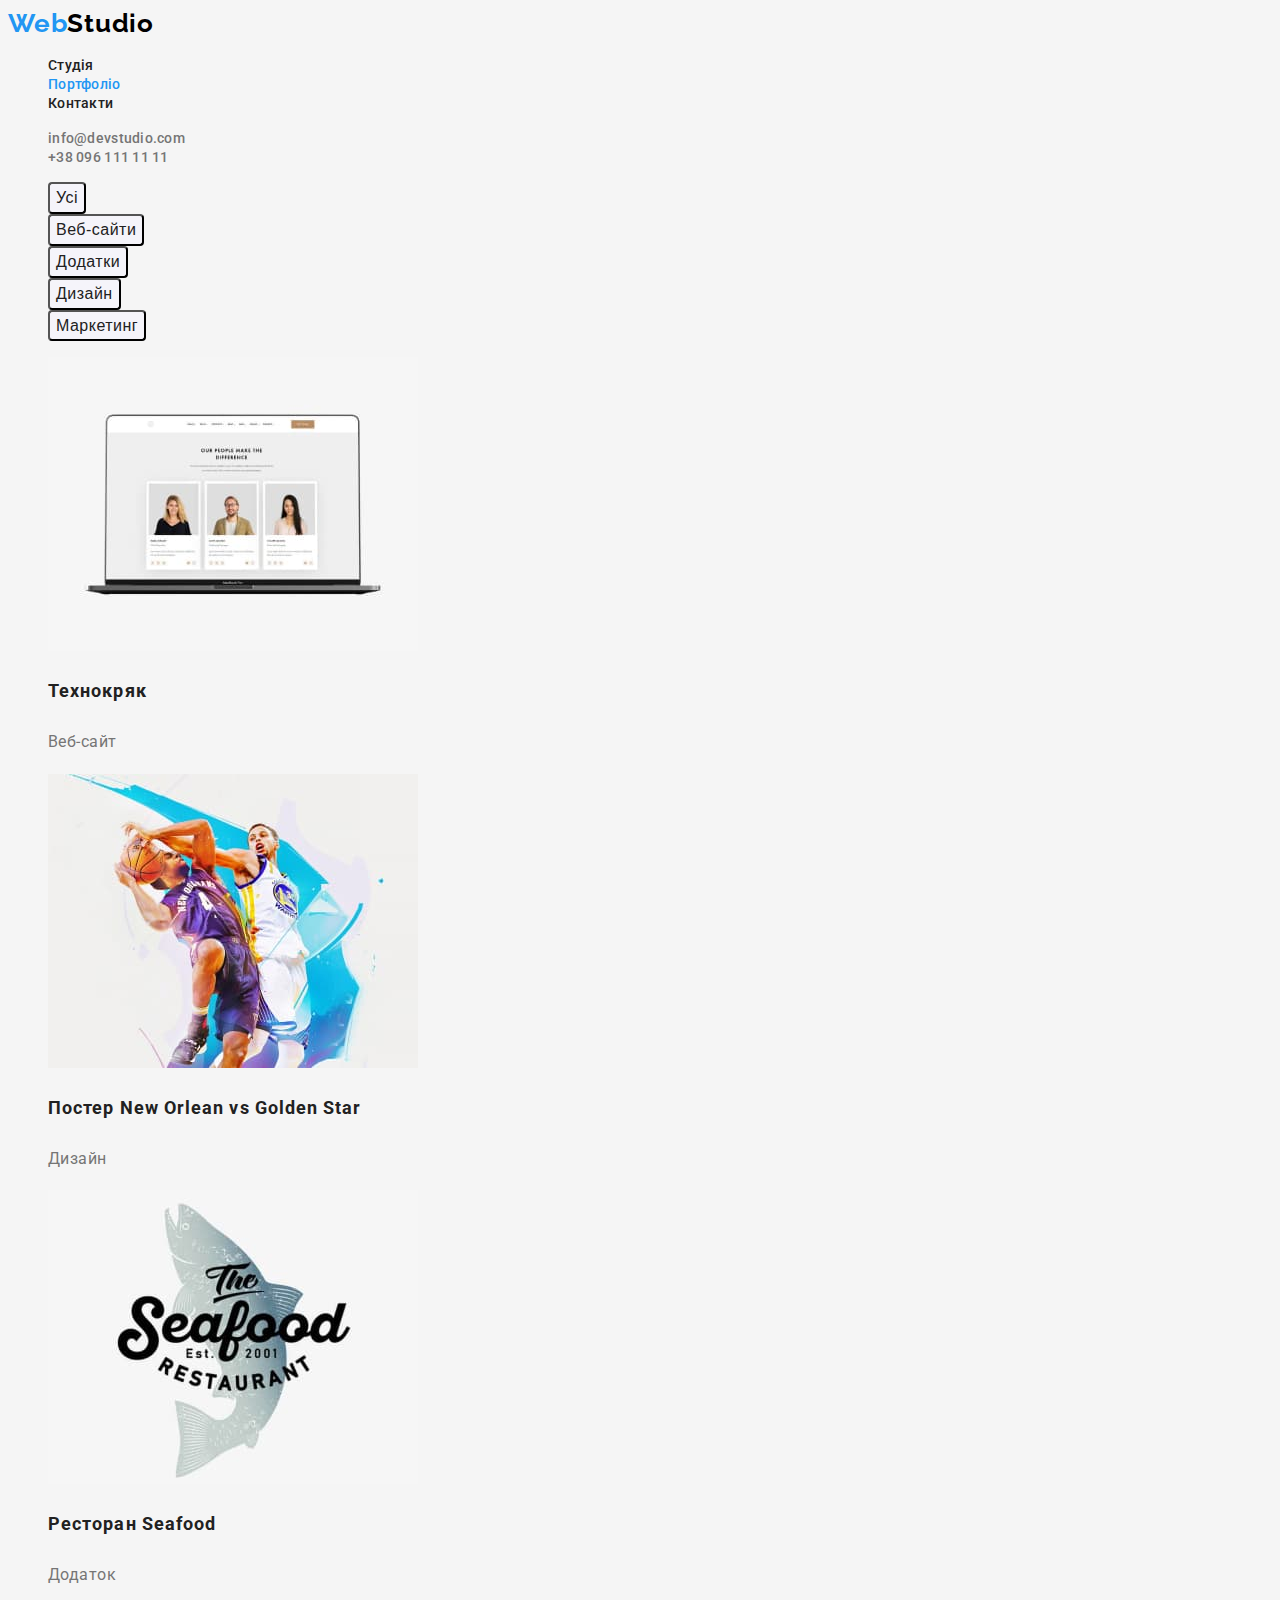
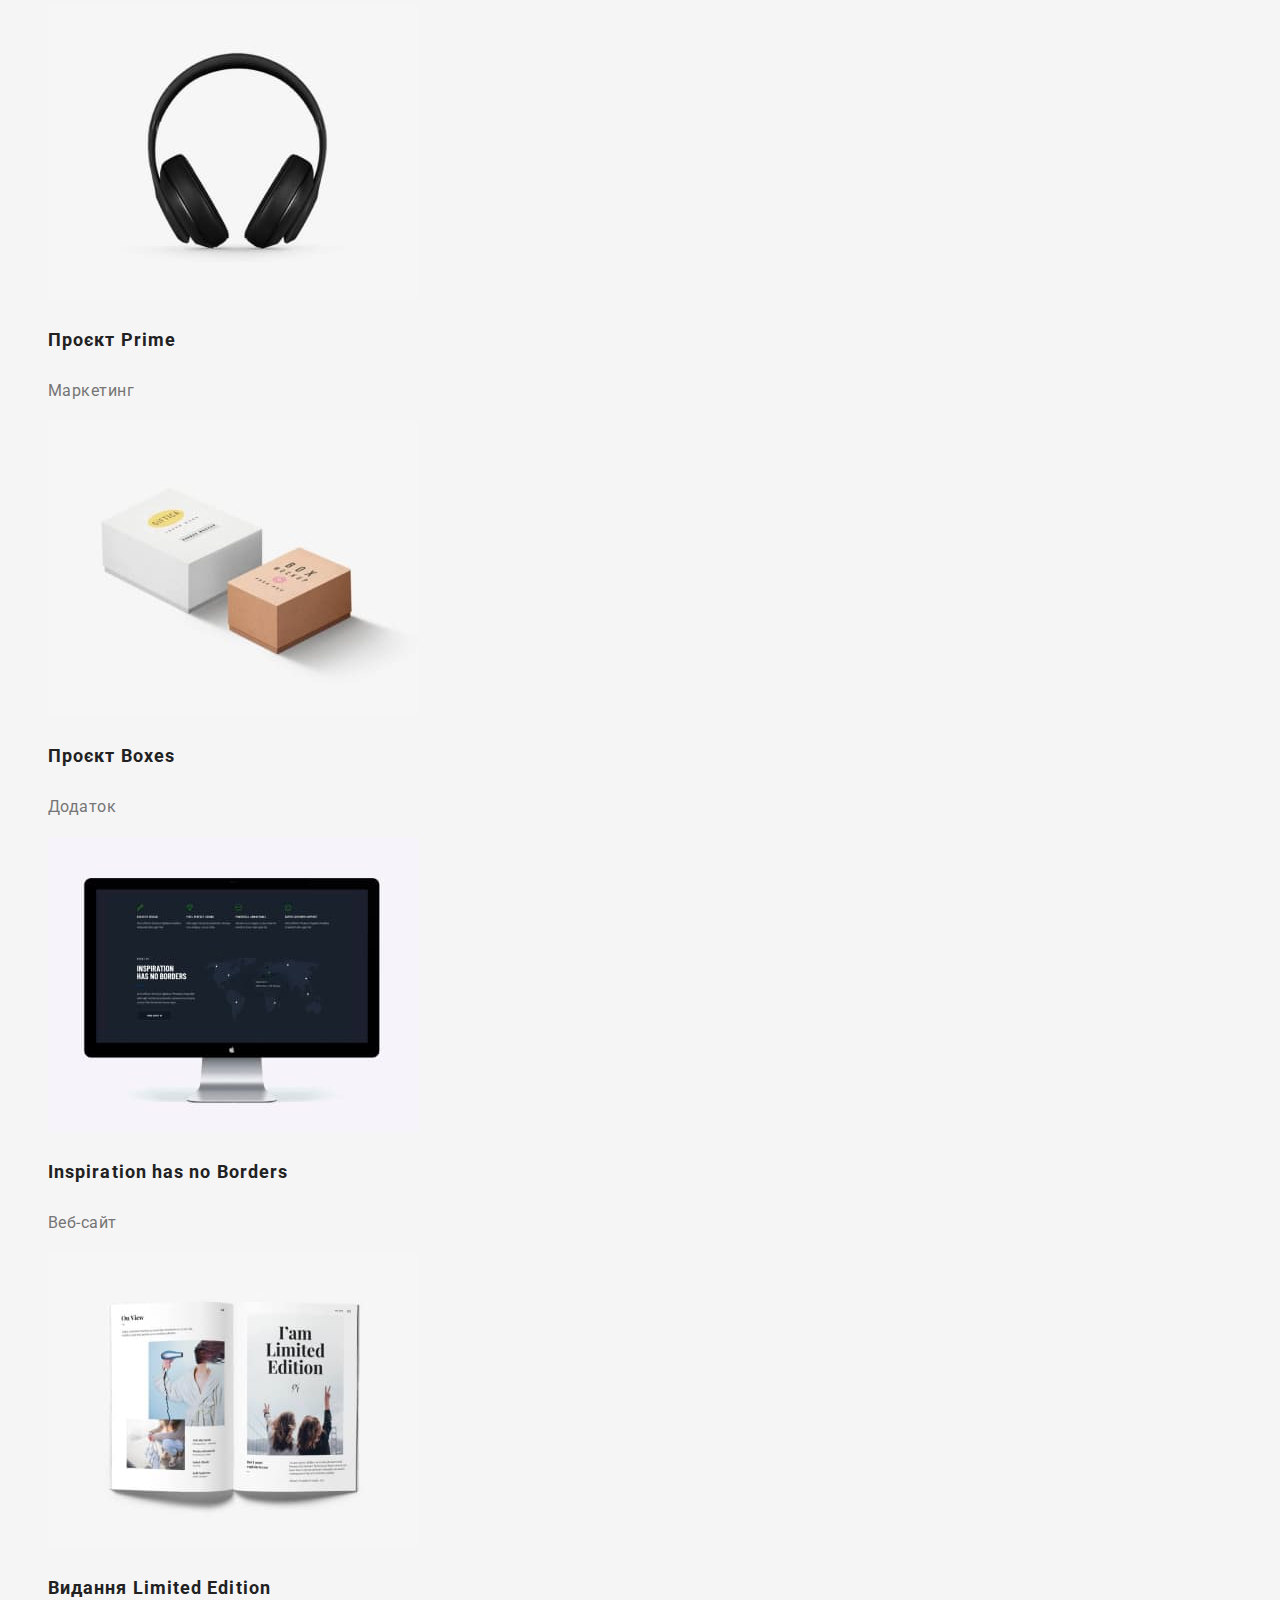
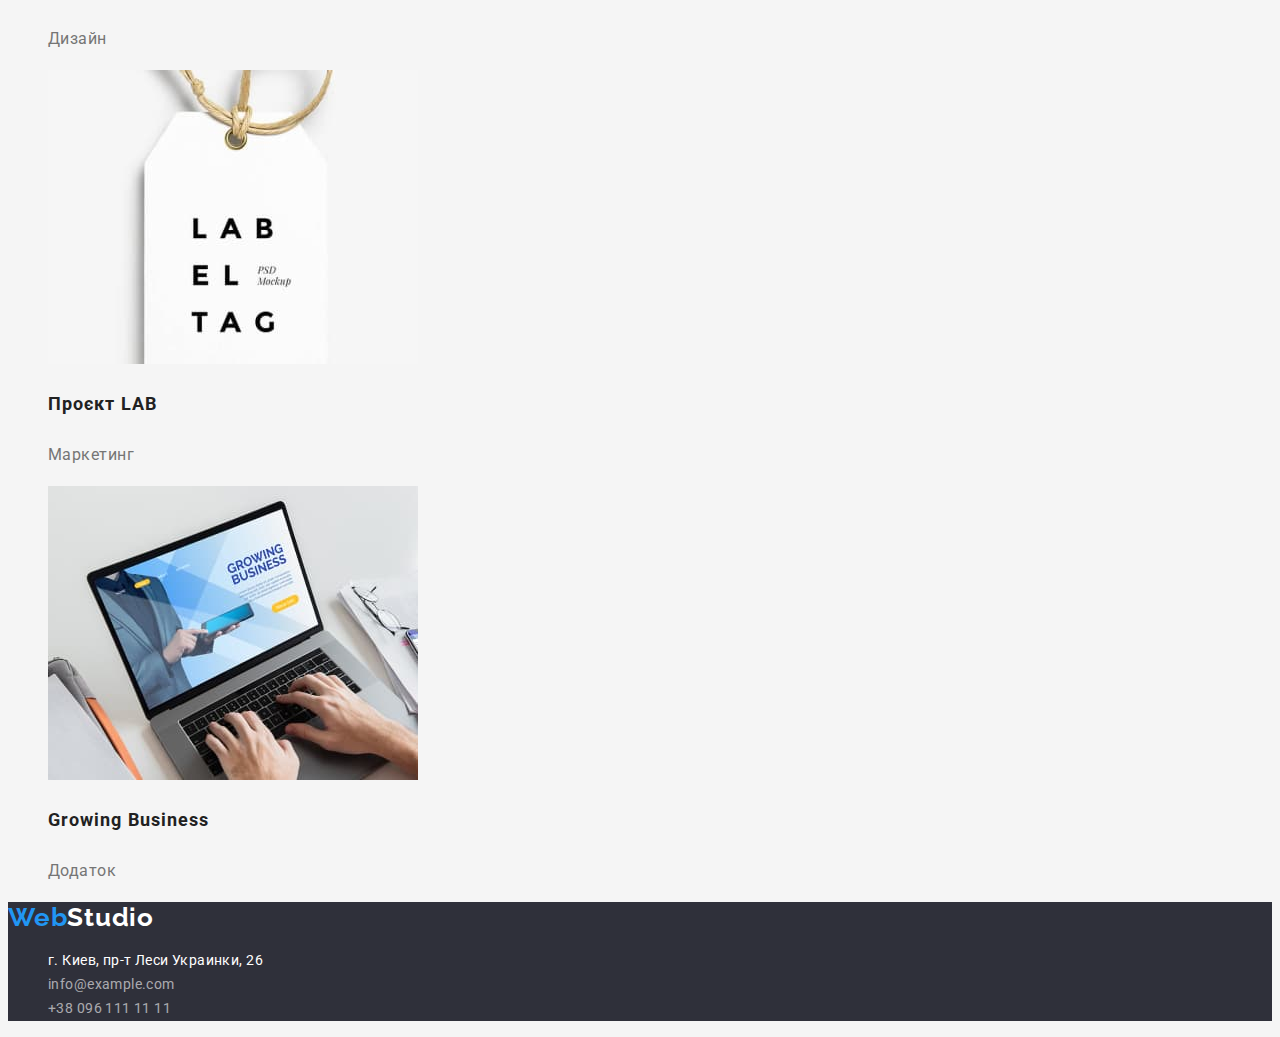
==== portfolio.html @ 06024105 "summary" ====
<!DOCTYPE html>
<html lang="uk">
<head>
    <meta charset="UTF-8">
    <meta name="viewport" content="width=device-width, initial-scale=1.0">
    <title>Portfolio</title>
    <link rel="preconnect" href="https://fonts.googleapis.com">
    <link rel="preconnect" href="https://fonts.gstatic.com" crossorigin>
    <link href="https://fonts.googleapis.com/css2?family=Raleway:wght@700&family=Roboto:wght@400;500;700;900&display=swap"
        rel="stylesheet">
    <link rel="stylesheet" href="./css/styles.css" />
</head>
<body class="body">
    <header class="header">
        <nav>
            <a class="header-logo" href="./index.html"><span class="web">Web</span>Studio</a>
            <ul class="header-link">
                <li><a class="header-link-item" href="./index.html">Студія</a></li>
                <li><a class="header-link-item curent" href="./portfolio.html">Портфоліо</a></li>                
                <li><a class="header-link-item" href="">Контакти</a></li>
            </ul>
        </nav>
        <ul class="header-adress">
            <li><a class="header-adress-item" href="mailto:info@example.com">info@devstudio.com</a></li>
            <li><a class="header-adress-item" href="tel:+380961111111">+38 096 111 11 11</a></li>
        </ul>        
    </header>
        <main>
            <section>
                <ul>
                    <li><button class="btn-portfolio" type="button" cursor="pointer">Усі</button></li>
                    <li><button class="btn-portfolio" type="button" cursor="pointer">Веб-сайти</button></li>
                    <li><button class="btn-portfolio" type="button" cursor="pointer">Додатки</button></li>
                    <li><button class="btn-portfolio" type="button" cursor="pointer">Дизайн</button></li>
                    <li><button class="btn-portfolio" type="button" cursor="pointer">Маркетинг</button></li>
                </ul>
            </section>
            <section class="cases">
                <ul class="cases-list">
                    <li class="cases-list-item">
                        <img src="./images/img3-0.jpg" alt="Технокряк" width="370">
                        <h3 class="cases-list-item-name">Технокряк</h3>
                        <p class="cases-list-item-spec">Веб-сайт</p>
                    </li>
                </ul>
                <ul class="cases-list">
                    <li class="cases-list-item">
                        <img src="./images/img3-1.jpg" alt="Постер New Orlean vs Golden Star" width="370">
                        <h3 class="cases-list-item-name">Постер New Orlean vs Golden Star</h3>
                        <p class="cases-list-item-spec">Дизайн</p>
                    </li>
                </ul>
                <ul class="cases-list">
                    <li class="cases-list-item">
                        <img src="./images/img3-2.jpg" alt="Ресторан Seafood" width="370">
                        <h3 class="cases-list-item-name">Ресторан Seafood</h3>
                        <p class="cases-list-item-spec">Додаток</p>
                    </li>
                </ul>
                <ul class="cases-list">
                    <li class="cases-list-item">
                        <img src="./images/img3-3.jpg" alt="Проєкт Prime" width="370">
                        <h3 class="cases-list-item-name">Проєкт Prime</h3>
                        <p class="cases-list-item-spec">Маркетинг</p>
                    </li>
                </ul>
                <ul class="cases-list">
                    <li class="cases-list-item">
                        <img src="./images/img3-4.jpg" alt="Проєкт Boxes" width="370">
                        <h3 class="cases-list-item-name">Проєкт Boxes</h3>
                        <p class="cases-list-item-spec">Додаток</p>
                    </li>
                </ul>
                <ul class="cases-list">
                    <li class="cases-list-item">
                        <img src="./images/img3-5.jpg" alt="Веб-сайт Inspiration has no Borders" width="370">
                        <h3 class="cases-list-item-name">Inspiration has no Borders</h3>
                        <p class="cases-list-item-spec">Веб-сайт</p>
                    </li>
                </ul>
                <ul class="cases-list">
                    <li class="cases-list-item">
                        <img src="./images/img3-6.jpg" alt="Видання Limited Edition" width="370">
                        <h3 class="cases-list-item-name">Видання Limited Edition</h3>
                        <p class="cases-list-item-spec">Дизайн</p>
                    </li>
                </ul>
                <ul class="cases-list">
                    <li class="cases-list-item">
                        <img src="./images/img3-7.jpg" alt="Проєкт LAB" width="370">
                        <h3 class="cases-list-item-name">Проєкт LAB</h3>
                        <p class="cases-list-item-spec">Маркетинг</p>
                    </li>
                </ul>
                <ul class="cases-list">
                    <li class="cases-list-item">
                        <img src="./images/img3-8.jpg" alt="Growing Business" width="370">
                        <h3 class="cases-list-item-name">Growing Business</h3>
                        <p class="cases-list-item-spec">Додаток</p>
                    </li>
                </ul>
            </section>
        </main>
        <footer class="footer">
            <a class="footer-logo" href="./index.html"><span class="web">Web</span>Studio</a>
            <address class="footer-adress">
                <ul class="footer-link">
                    <li><a class="footer-link-map" href="https://www.google.com.ua/maps/place/Mis%CA%B9ka+Stantsiya+Perelyvannya+Krovi/@50.4380181,30.5252635,19.65z/data=!4m5!3m4!1s0x40d4cfabbdd3cb4f:0x104631ce8d70f54c!8m2!3d50.437984!4d30.525297?hl=ru" target="_blank" rel ="noopener noreferrer">  г. Киев, пр-т Леси Украинки, 26</a></li>
                    <li><a class="footer-link-item" href="mailto:info@example.com">info@example.com</a></li>
                    <li><a class="footer-link-item" href="tel:+380961111111">+38 096 111 11 11</a></li>
                </ul>
            </address>
        </footer>
</body>
</html>
---- css/styles.css ----
:root {
    --main-background: #F5F5F5;
    --header-background: #FFFFFF;
    --header-text:#000000;
    --web-color:#2196F3;
    --header-link-color:#212121;
    --header-hover-color: #2196F3;
    --main-sec-background:#2F303A;
    --header-adress-item:#757575;
    --main-logo-color:#FFFFFF;
    --button-background:#2196F3;
    --button-text:#FFFFFF;
    --main-list-item-color:#212121;
    --main-list-item-txt: #757575;
    --occup-team-logo:#212121;
    --background-team:#F5F4FA;
    --team-list-item-name:#212121;
    --team-list-item-spec:#757575;
    --footer-background:#2F303A;
    --footer-link-item:rgba(255, 255, 255, 0.6);
    --footer-link-map:#FFFFFF;
    --footer-logo:#FFFFFF;
    --btn-portfolio-txt:#212121;
    --btn-portfolio-background:#F5F4FA;
    --cases-list-item-name-txt:#212121;
    --cases-list-item-spec-txt:#757575;
}

.body {
    font-family: 'Roboto', sans-serif;
    font-style: normal;
    background: var(--main-background);
}

.header {
        /* position: absolute;
        width: 1600px;
        height: 80px;
        left: 0px;
        top: 0px; */
    background: var(header-background);
}

.header-logo {
    font-family:'Raleway';
    font-weight: 700;
    font-size: 26px;
    line-height: 1.19;
    letter-spacing: 0.03em;
    color: var(--header-text);
    text-decoration: none;
}

.web {
    color: var(--web-color)
}

.header-link-item {
    /* font-family: 'Roboto'; */
    font-weight: 500;
    font-size: 14px;
    line-height: 1.14;
    letter-spacing: 0.02em;
    color: var(--header-link-color);
    text-decoration: none;
    }

.header-link-item:hover, .header-link-item:focus, .header-adress-item:hover,
.header-adress-item:focus, .header-logo:hover, .header-logo:focus {
    color:var(--header-hover-color);
    }


.main-sec {
    background: var(--main-sec-background);
}

.header-adress-item {
    /* font-family: 'Roboto'; */
    font-weight: 500;
    font-size: 14px;
    line-height: 1.14;
    letter-spacing: 0.02em;
    color: var(--header-adress-item);
    text-decoration: none;
}

.main-logo {
    /* font-family: 'Roboto'; */
    font-weight: 900;
    font-size: 44px;
    line-height: 1.36;
    text-align: center;
    letter-spacing: 0.06em;
    text-transform: uppercase;
    color:var(--main-logo-color);
}

.header-btn {
    /* position: absolute;
        width: 152px;
        height: 30px;
        left: 724px;
        top: 440px; */

    background: var(--button-background);
    box-shadow: 0px 4px 4px rgba(0, 0, 0, 0.15);
    border-radius: 4px;
    /* font-family: 'Roboto'; */
    font-weight: 700;
    font-size: 16px;
    line-height: 1.88;
    display: flex;
    align-items: center;
    text-align: center;
    letter-spacing: 0.06em;
    color:var(--button-text);
    
}

.main-list {}

.main-list-item {}

.main-list-item-main {
    /* font-family: 'Roboto'; */
    font-weight: 700;
    font-size: 14px;
    line-height: 1.14;
    letter-spacing: 0.03em;
    text-transform: uppercase;
    color: var(--main-list-item-color);
}

.main-list-item-txt {
    /* font-family: 'Roboto'; */
    /* font-weight: 400; */
    font-size: 14px;
    line-height: 1.71;
    letter-spacing: 0.03em;
    color: var(--main-list-item-txt);
}

.occup-logo, .team-logo {
    /* font-family: 'Roboto'; */
    font-weight: 700;
    font-size: 36px;
    line-height: 42px;
    text-align: center;
    letter-spacing: 0.03em;
    color: var(--occup-team-logo);
}

.occup-list {}

.team {
    background: var(--background-team)
}

.team-logo {}

.team-list {}

.team-list-item {}

.team-list-item-name {
    /* font-family: 'Roboto'; */
    font-weight: 500;
    font-size: 16px;
    line-height: 1.19;
    text-align: center;
    letter-spacing: 0.03em;
    color: var(--team-list-item-name);
}

.team-list-item-spec {
    /* font-family: 'Roboto';
    font-weight: 400; */
    font-size: 16px;
    line-height: 1.19px;
    text-align: center;
    letter-spacing: 0.03em;
    color: var(--team-list-item-spec);
}

.footer {
    /* position: absolute;
        width: 1600px;
        height: 252px;
        left: 0px;
        top: 2094px; */
    background: var(--footer-background);
}
.footer-adress {
    font-style: normal;
    text-decoration: none;
}

.footer-logo {
    font-family: 'Raleway';
    font-weight: 700;
    font-size: 26px;
    line-height: 1.19;
    letter-spacing: 0.03em;
    color: var(--footer-logo);
    text-decoration: none;
}

.footer-logo:hover,
.footer-logo:focus {
    color: var(--header-hover-color);
}
.curent {
    color: var(--header-hover-color);
}

.footer-link {

}

.footer-link-item {
    /* font-family: 'Roboto'; */
    font-size: 14px;
    line-height: 1.71;
    letter-spacing: 0.03em;
    color: var(--footer-link-item);
    text-decoration: none;
}

.footer-link-map {
    /* font-family: 'Roboto';
    font-weight: 400; */
    font-size: 14px;
    line-height: 1.71;
    letter-spacing: 0.03em;
    color: var(--footer-link-map);
    text-decoration: none;
}

.footer-link-map:hover, .footer-link-map:focus, .footer-link-item:hover, .footer-link-item:focus {
    color: var(--header-hover-color)
}


.visually-hidden {
    position: absolute;
    white-space: nowrap;
    width: 1px;
    height: 1px;
    overflow: hidden;
    border: 0;
    padding: 0;
    clip: rect(0 0 0 0);
    clip-path: inset(50%);
    margin: -1px;
}

ul {
    list-style: none;
}

/* Портфолио */

.btn-portfolio {
        font-weight: 500;
        font-size: 16px;
        line-height: 1.62;
        text-align: center;
        letter-spacing: 0.03em;
        color: var(--btn-portfolio-txt);
        background: var(--btn-portfolio-background);
        border-radius: 4px;
        }

.btn-portfolio:hover, .btn-portfolio:focus {
    background:var(--button-background);
    color: var(--btn-portfolio-txt);
    font-weight: 500;
    font-size: 16px;
    line-height: 1.62;
    text-align: center;
    letter-spacing: 0.03em;
    color: var(--button-text);
}

.cases-list {        
}

.cases-list-item {
    
}

.cases-list-item-name {
    font-weight: 700;
    font-size: 18px;
    line-height: 2;
    letter-spacing: 0.06em;
    color: var(--cases-list-item-name-txt);
}

.cases-list-item-spec {
    font-size: 16px;
    line-height: 1.88;
    letter-spacing: 0.03em;
    color: var(--cases-list-item-spec-txt);
}
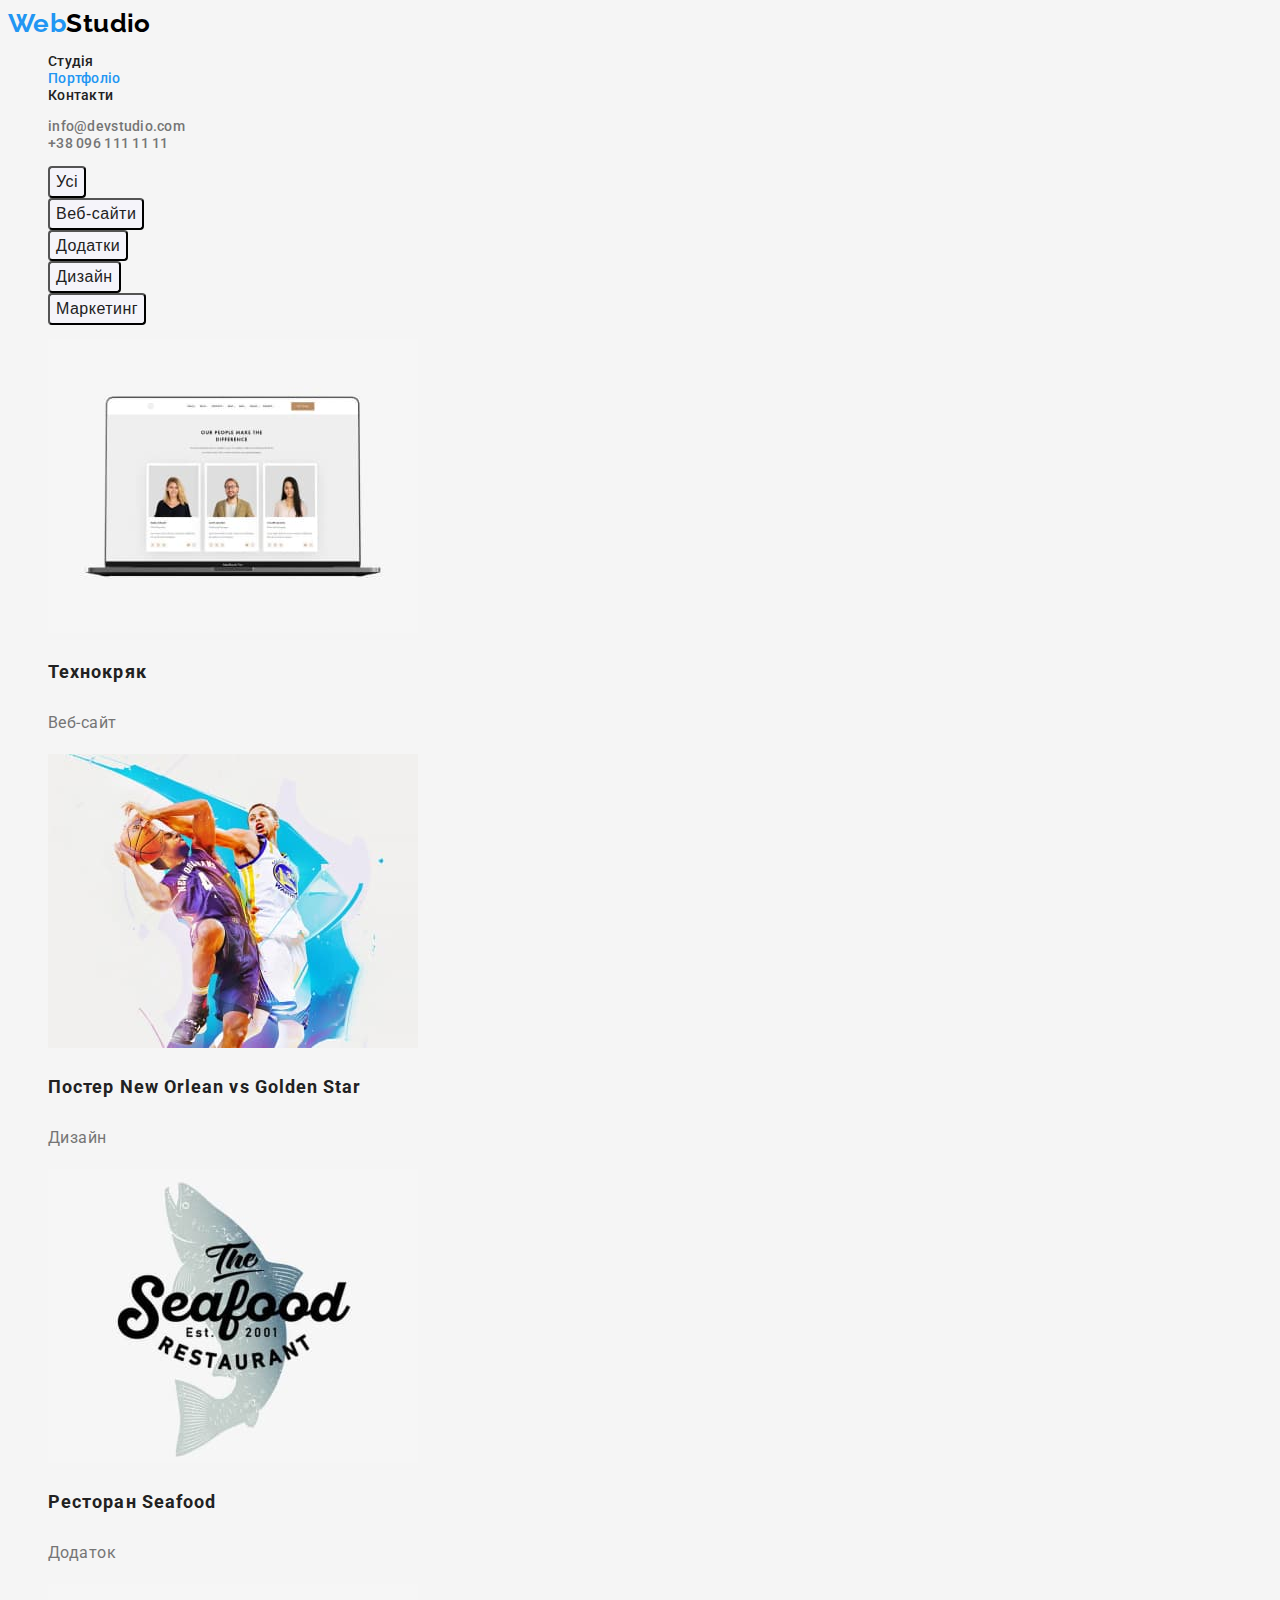
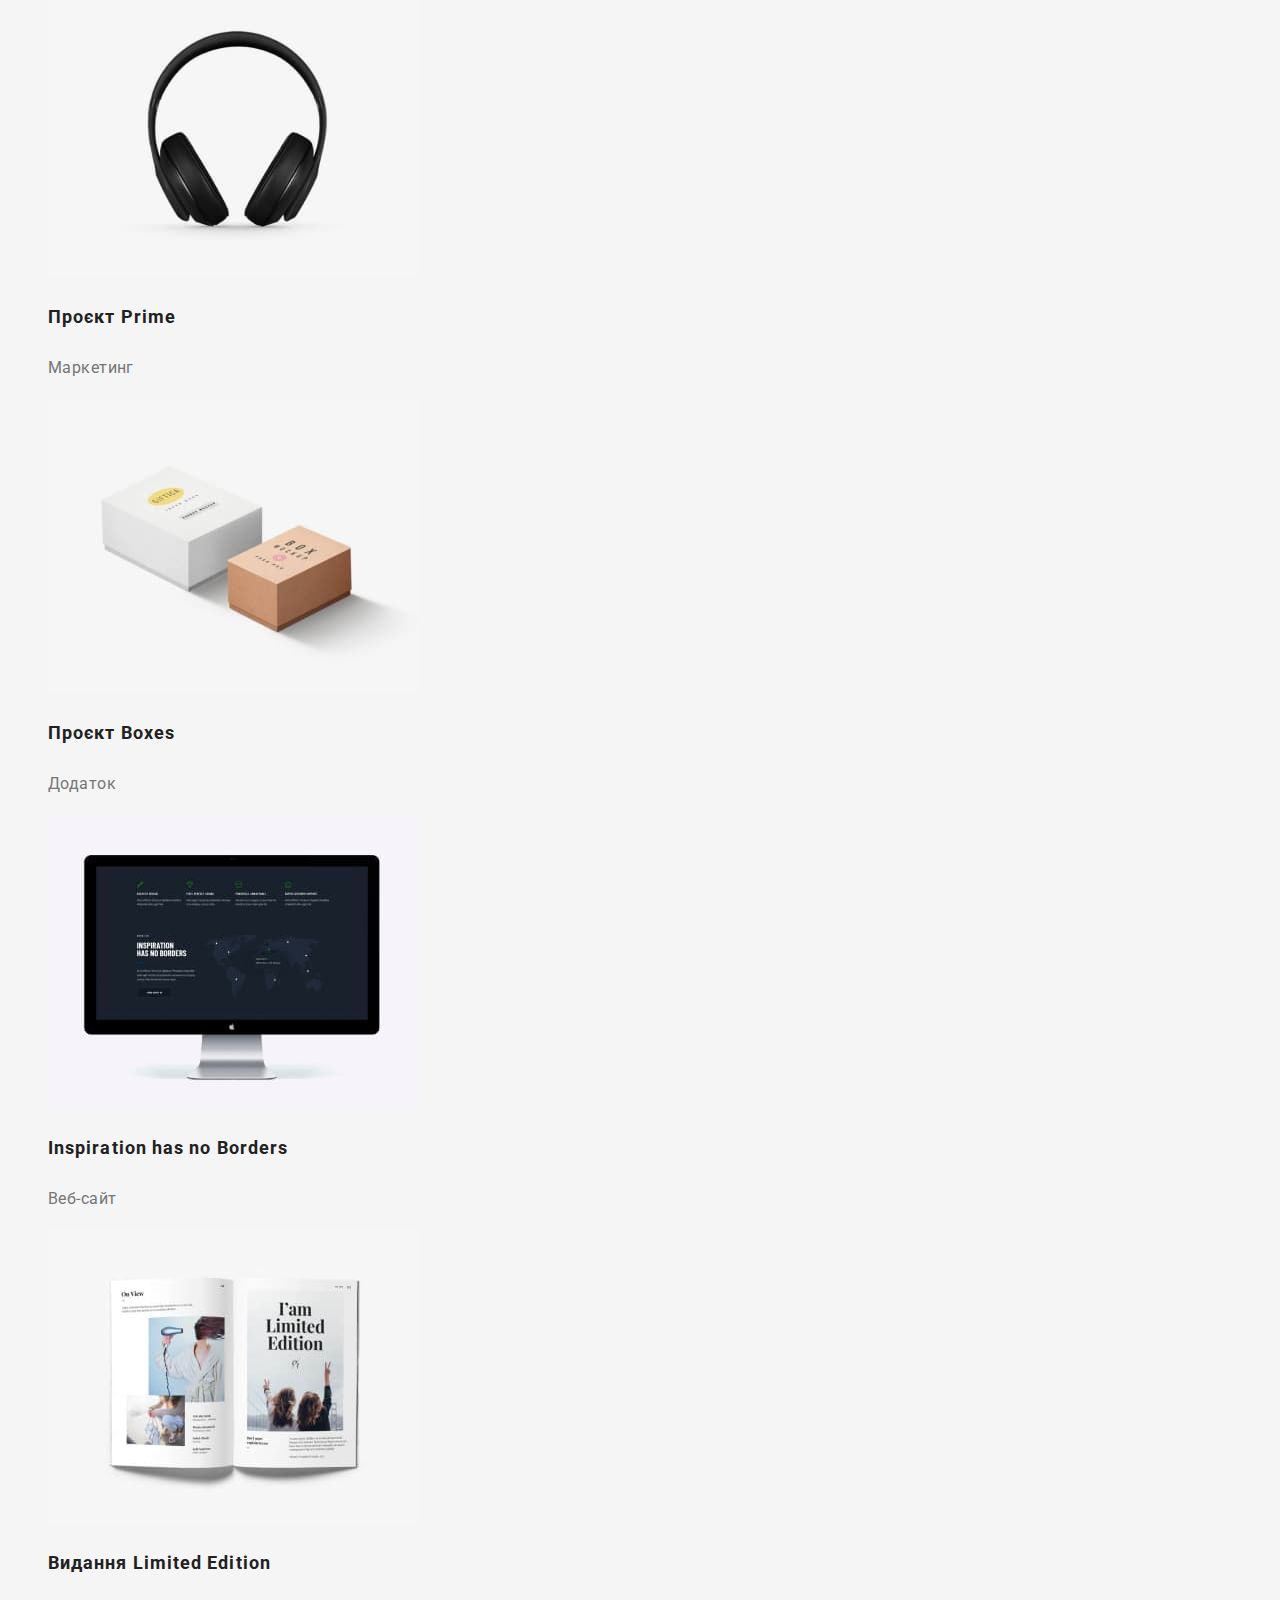
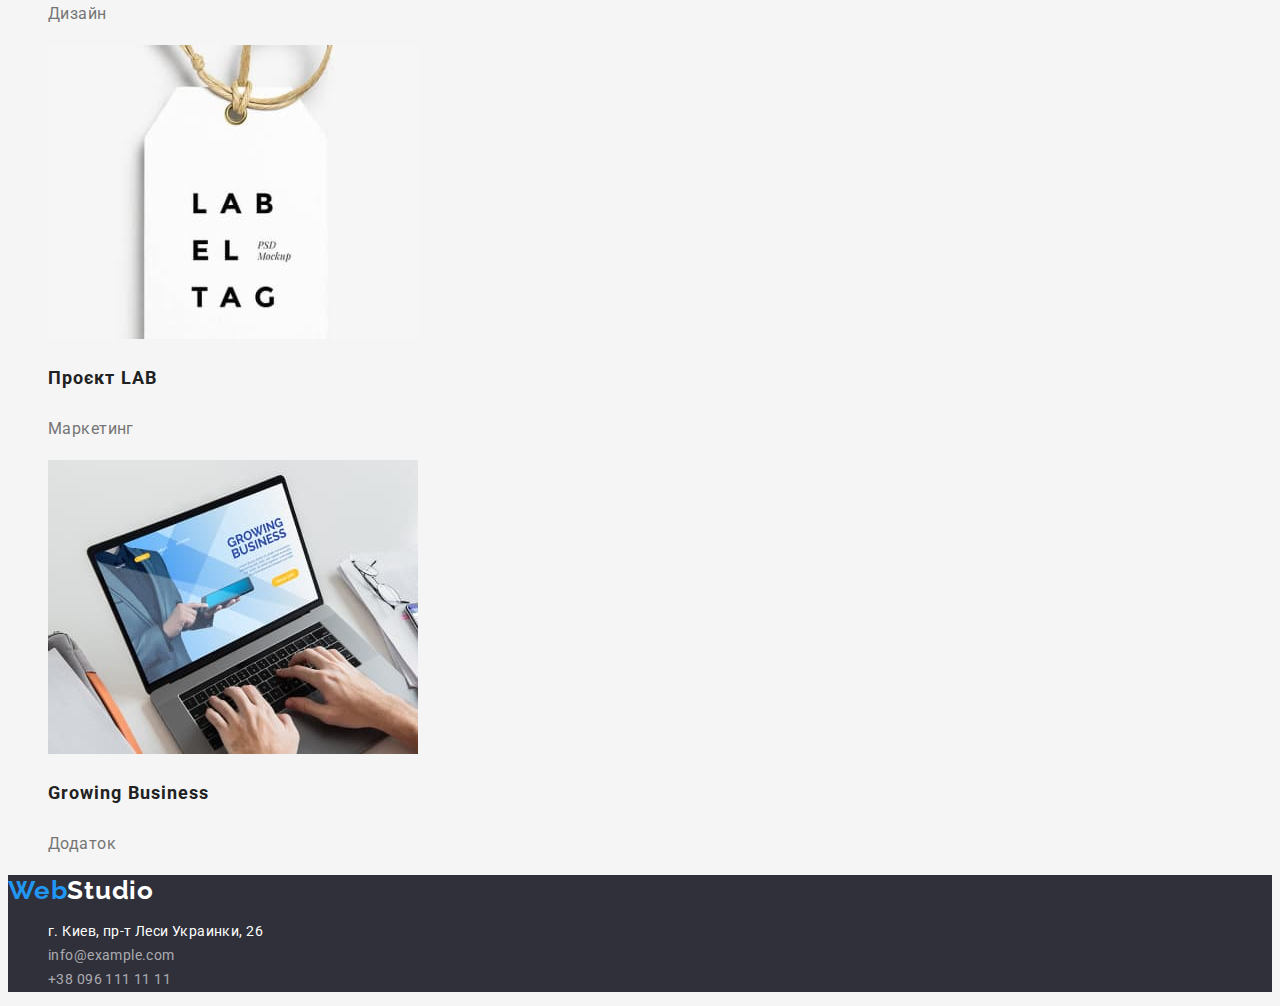
==== commit 57ff29b4: "ДЗ-2-испр1" ====
--- a/portfolio.html
+++ b/portfolio.html
@@ -20,22 +20,21 @@
                 <li><a class="header-link-item" href="">Контакти</a></li>
             </ul>
         </nav>
-        <ul class="header-adress">
-            <li><a class="header-adress-item" href="mailto:info@example.com">info@devstudio.com</a></li>
-            <li><a class="header-adress-item" href="tel:+380961111111">+38 096 111 11 11</a></li>
-        </ul>        
+        <ul class="header-contacts">
+            <li><a class="header-contacts-link" href="mailto:info@example.com">info@devstudio.com</a></li>
+            <li><a class="header-contacts-link" href="tel:+380961111111">+38 096 111 11 11</a></li>
+        </ul>
     </header>
         <main>
-            <section>
+            <section class="cases">
+                <h1 class="visually-hidden">Наші роботи</h1> 
                 <ul>
-                    <li><button class="btn-portfolio" type="button" cursor="pointer">Усі</button></li>
-                    <li><button class="btn-portfolio" type="button" cursor="pointer">Веб-сайти</button></li>
-                    <li><button class="btn-portfolio" type="button" cursor="pointer">Додатки</button></li>
-                    <li><button class="btn-portfolio" type="button" cursor="pointer">Дизайн</button></li>
-                    <li><button class="btn-portfolio" type="button" cursor="pointer">Маркетинг</button></li>
+                    <li><button class="btn-portfolio" type="button">Усі</button></li>
+                    <li><button class="btn-portfolio" type="button">Веб-сайти</button></li>
+                    <li><button class="btn-portfolio" type="button">Додатки</button></li>
+                    <li><button class="btn-portfolio" type="button">Дизайн</button></li>
+                    <li><button class="btn-portfolio" type="button">Маркетинг</button></li>
                 </ul>
-            </section>
-            <section class="cases">
                 <ul class="cases-list">
                     <li class="cases-list-item">
                         <img src="./images/img3-0.jpg" alt="Технокряк" width="370">
--- a/css/styles.css
+++ b/css/styles.css
@@ -6,13 +6,13 @@
     --web-color:#2196F3;
     --header-link-color:#212121;
     --header-hover-color: #2196F3;
-    --main-sec-background:#2F303A;
+    --hero-title-background:#2F303A;
     --header-adress-item:#757575;
     --main-logo-color:#FFFFFF;
     --button-background:#2196F3;
     --button-text:#FFFFFF;
-    --main-list-item-color:#212121;
-    --main-list-item-txt: #757575;
+    --work-list-item-color:#212121;
+    --work-list-item-txt: #757575;
     --occup-team-logo:#212121;
     --background-team:#F5F4FA;
     --team-list-item-name:#212121;
@@ -29,17 +29,15 @@
 
 .body {
     font-family: 'Roboto', sans-serif;
-    font-style: normal;
-    background: var(--main-background);
+    background-color: var(--main-background);
+    letter-spacing: 0.03em;
+    font-size: 14px;
+
 }
 
 .header {
-        /* position: absolute;
-        width: 1600px;
-        height: 80px;
-        left: 0px;
-        top: 0px; */
-    background: var(header-background);
+
+    background-color: var(header-background);
 }
 
 .header-logo {
@@ -47,7 +45,6 @@
     font-weight: 700;
     font-size: 26px;
     line-height: 1.19;
-    letter-spacing: 0.03em;
     color: var(--header-text);
     text-decoration: none;
 }
@@ -57,37 +54,32 @@
 }
 
 .header-link-item {
-    /* font-family: 'Roboto'; */
-    font-weight: 500;
-    font-size: 14px;
+    font-weight: 500;
     line-height: 1.14;
     letter-spacing: 0.02em;
     color: var(--header-link-color);
     text-decoration: none;
     }
 
-.header-link-item:hover, .header-link-item:focus, .header-adress-item:hover,
-.header-adress-item:focus, .header-logo:hover, .header-logo:focus {
+.header-link-item:hover, .header-link-item:focus, .header-contacts-link:hover,
+.header-contacts-link:focus {
     color:var(--header-hover-color);
     }
 
 
-.main-sec {
-    background: var(--main-sec-background);
-}
-
-.header-adress-item {
-    /* font-family: 'Roboto'; */
-    font-weight: 500;
-    font-size: 14px;
+.header-contacts-link {
+    font-weight: 500;
     line-height: 1.14;
     letter-spacing: 0.02em;
     color: var(--header-adress-item);
     text-decoration: none;
 }
 
-.main-logo {
-    /* font-family: 'Roboto'; */
+.hero-title {
+    background-color: var(--hero-title-background);
+}
+
+.hero-title {
     font-weight: 900;
     font-size: 44px;
     line-height: 1.36;
@@ -97,17 +89,10 @@
     color:var(--main-logo-color);
 }
 
-.header-btn {
-    /* position: absolute;
-        width: 152px;
-        height: 30px;
-        left: 724px;
-        top: 440px; */
-
+.hero-btn {
     background: var(--button-background);
     box-shadow: 0px 4px 4px rgba(0, 0, 0, 0.15);
     border-radius: 4px;
-    /* font-family: 'Roboto'; */
     font-weight: 700;
     font-size: 16px;
     line-height: 1.88;
@@ -116,80 +101,47 @@
     text-align: center;
     letter-spacing: 0.06em;
     color:var(--button-text);
-    
-}
-
-.main-list {}
-
-.main-list-item {}
-
-.main-list-item-main {
-    /* font-family: 'Roboto'; */
-    font-weight: 700;
+    cursor: pointer;
+    }
+
+.hero-btn:hover, .hero-btn:focus {
+    background: var(--btn-portfolio-background);
+    color: var(--btn-portfolio-txt);
+}
+
+.work-list-item {
     font-size: 14px;
     line-height: 1.14;
-    letter-spacing: 0.03em;
     text-transform: uppercase;
-    color: var(--main-list-item-color);
-}
-
-.main-list-item-txt {
-    /* font-family: 'Roboto'; */
-    /* font-weight: 400; */
-    font-size: 14px;
+}
+
+.work-list-txt {
     line-height: 1.71;
-    letter-spacing: 0.03em;
-    color: var(--main-list-item-txt);
-}
-
-.occup-logo, .team-logo {
-    /* font-family: 'Roboto'; */
-    font-weight: 700;
-    font-size: 36px;
-    line-height: 42px;
-    text-align: center;
-    letter-spacing: 0.03em;
-    color: var(--occup-team-logo);
-}
-
-.occup-list {}
-
-.team {
-    background: var(--background-team)
-}
-
-.team-logo {}
-
-.team-list {}
-
-.team-list-item {}
-
-.team-list-item-name {
-    /* font-family: 'Roboto'; */
-    font-weight: 500;
-    font-size: 16px;
-    line-height: 1.19;
-    text-align: center;
-    letter-spacing: 0.03em;
-    color: var(--team-list-item-name);
-}
-
-.team-list-item-spec {
-    /* font-family: 'Roboto';
-    font-weight: 400; */
-    font-size: 16px;
-    line-height: 1.19px;
-    text-align: center;
-    letter-spacing: 0.03em;
+    color: var(--work-list-item-txt);
+}
+
+.title {
+    background: var(--background-team);
+        font-size: 36px;
+        line-height: 1.17;
+        text-align: center;
+}
+
+.team-name {
+    font-weight: 500;
+    font-size: 16px;
+    line-height: 1.19;
+    text-align: center;
+}
+
+.team-pos {
+    font-size: 16px;
+    line-height: 1.19;
+    text-align: center;
     color: var(--team-list-item-spec);
 }
 
 .footer {
-    /* position: absolute;
-        width: 1600px;
-        height: 252px;
-        left: 0px;
-        top: 2094px; */
     background: var(--footer-background);
 }
 .footer-adress {
@@ -207,10 +159,6 @@
     text-decoration: none;
 }
 
-.footer-logo:hover,
-.footer-logo:focus {
-    color: var(--header-hover-color);
-}
 .curent {
     color: var(--header-hover-color);
 }
@@ -220,26 +168,19 @@
 }
 
 .footer-link-item {
-    /* font-family: 'Roboto'; */
-    font-size: 14px;
     line-height: 1.71;
-    letter-spacing: 0.03em;
     color: var(--footer-link-item);
     text-decoration: none;
 }
 
 .footer-link-map {
-    /* font-family: 'Roboto';
-    font-weight: 400; */
-    font-size: 14px;
     line-height: 1.71;
-    letter-spacing: 0.03em;
     color: var(--footer-link-map);
     text-decoration: none;
 }
 
-.footer-link-map:hover, .footer-link-map:focus, .footer-link-item:hover, .footer-link-item:focus {
-    color: var(--header-hover-color)
+.footer-link-item:hover, .footer-link-item:focus {
+    color: var(--header-hover-color);
 }
 
 
@@ -282,6 +223,7 @@
     text-align: center;
     letter-spacing: 0.03em;
     color: var(--button-text);
+    cursor: pointer;
 }
 
 .cases-list {        
@@ -292,7 +234,6 @@
 }
 
 .cases-list-item-name {
-    font-weight: 700;
     font-size: 18px;
     line-height: 2;
     letter-spacing: 0.06em;
@@ -302,6 +243,5 @@
 .cases-list-item-spec {
     font-size: 16px;
     line-height: 1.88;
-    letter-spacing: 0.03em;
     color: var(--cases-list-item-spec-txt);
 }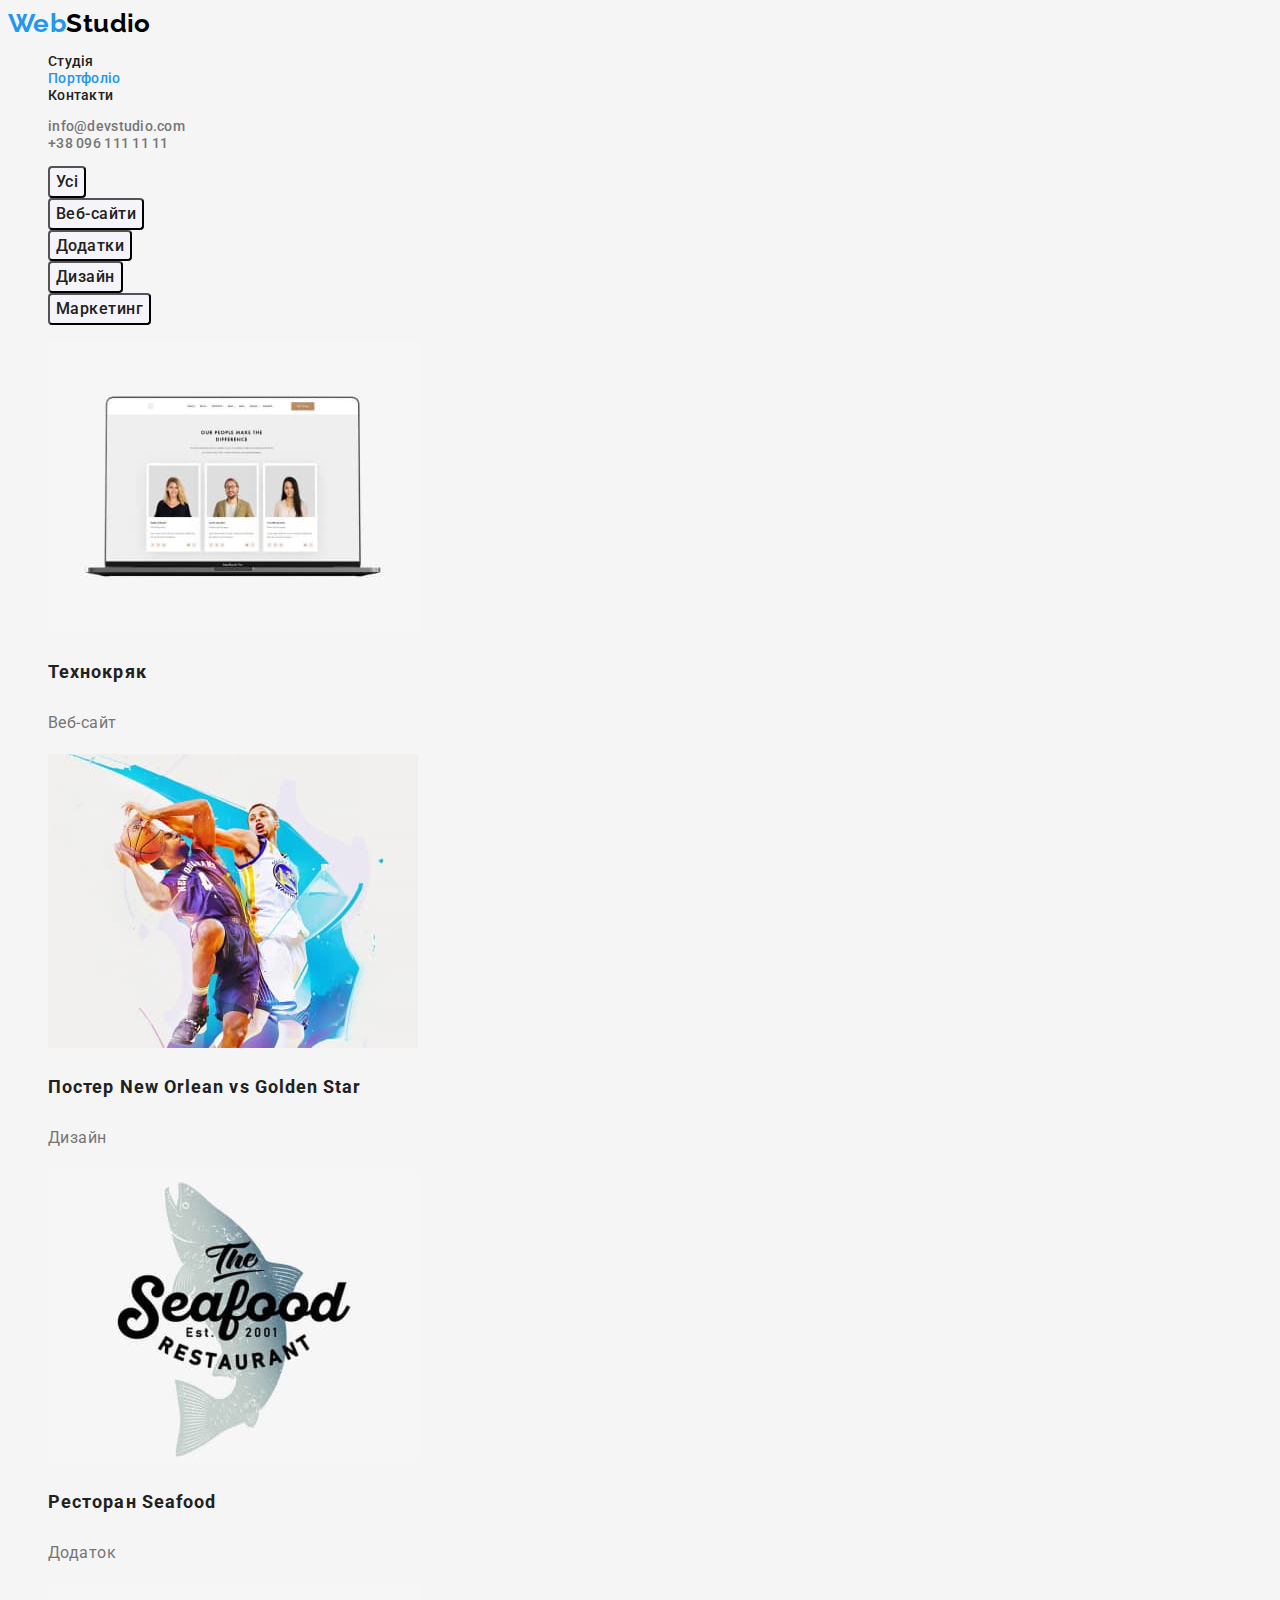
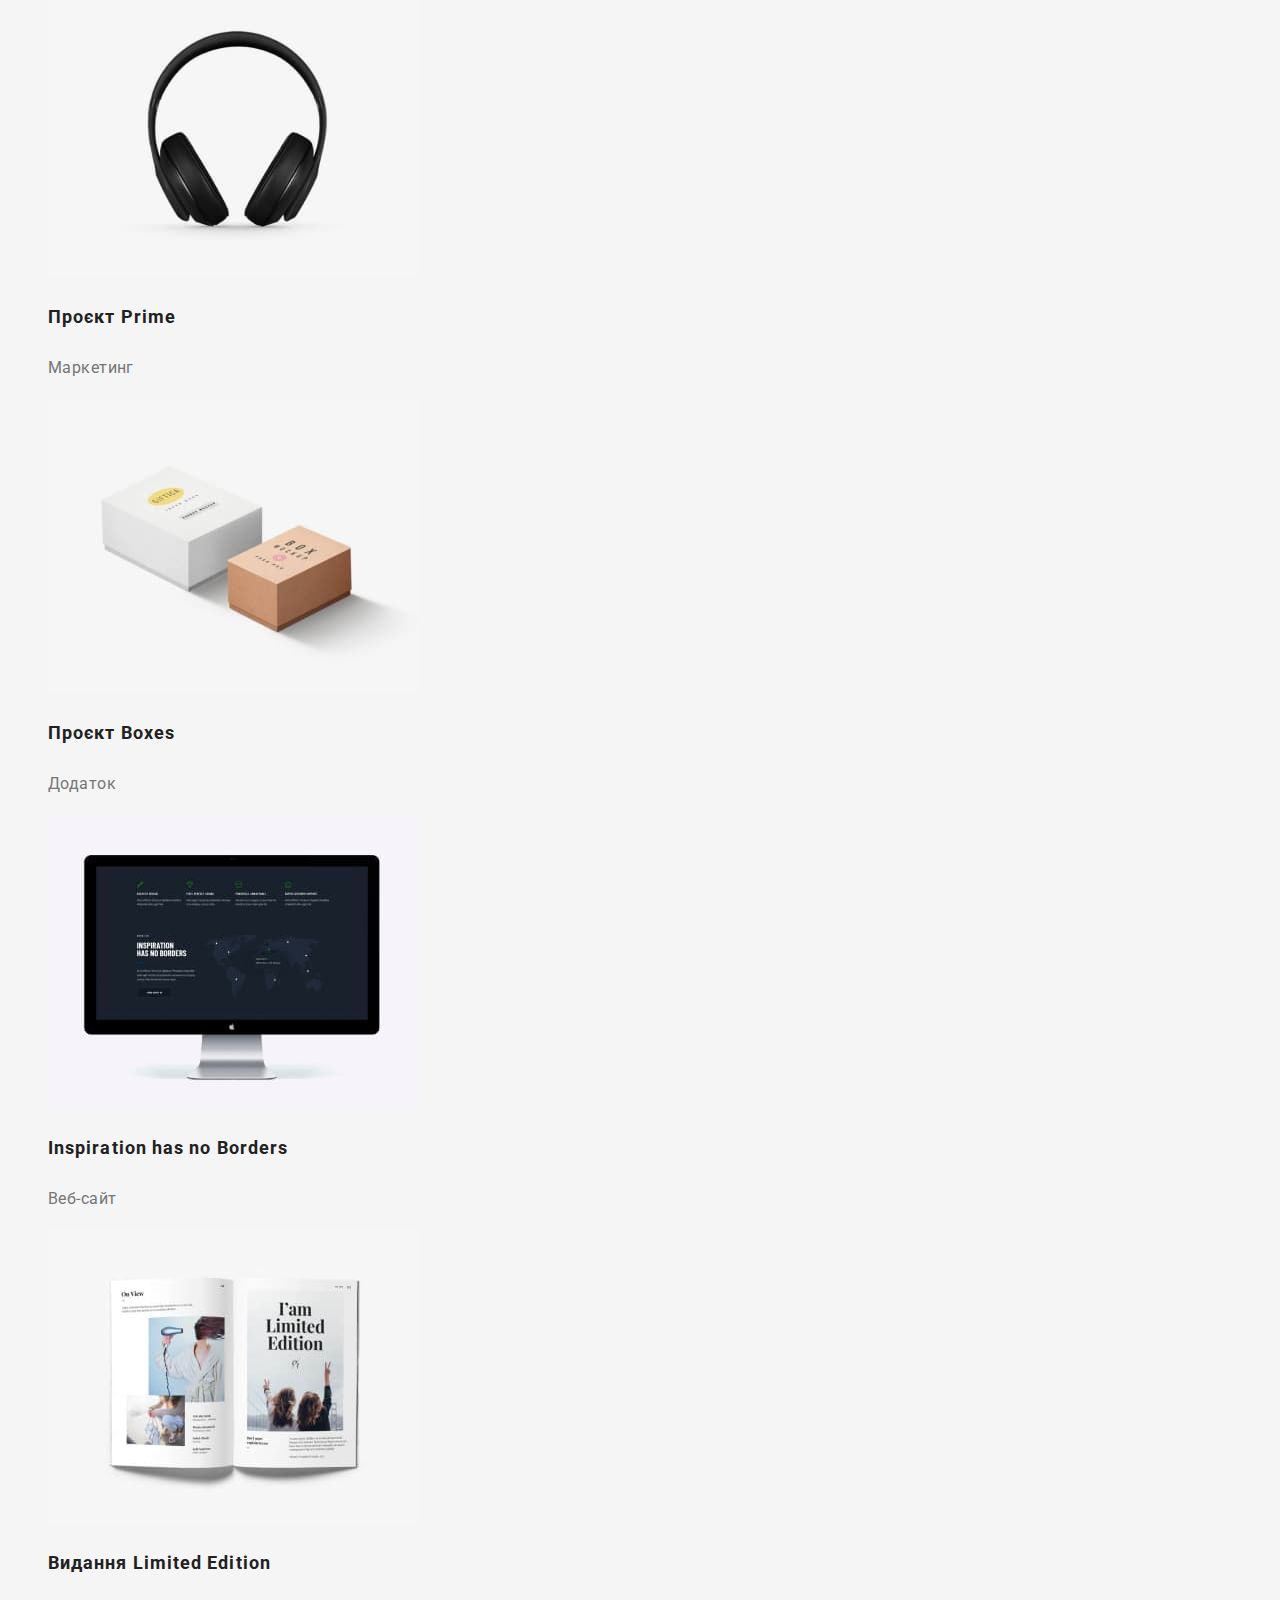
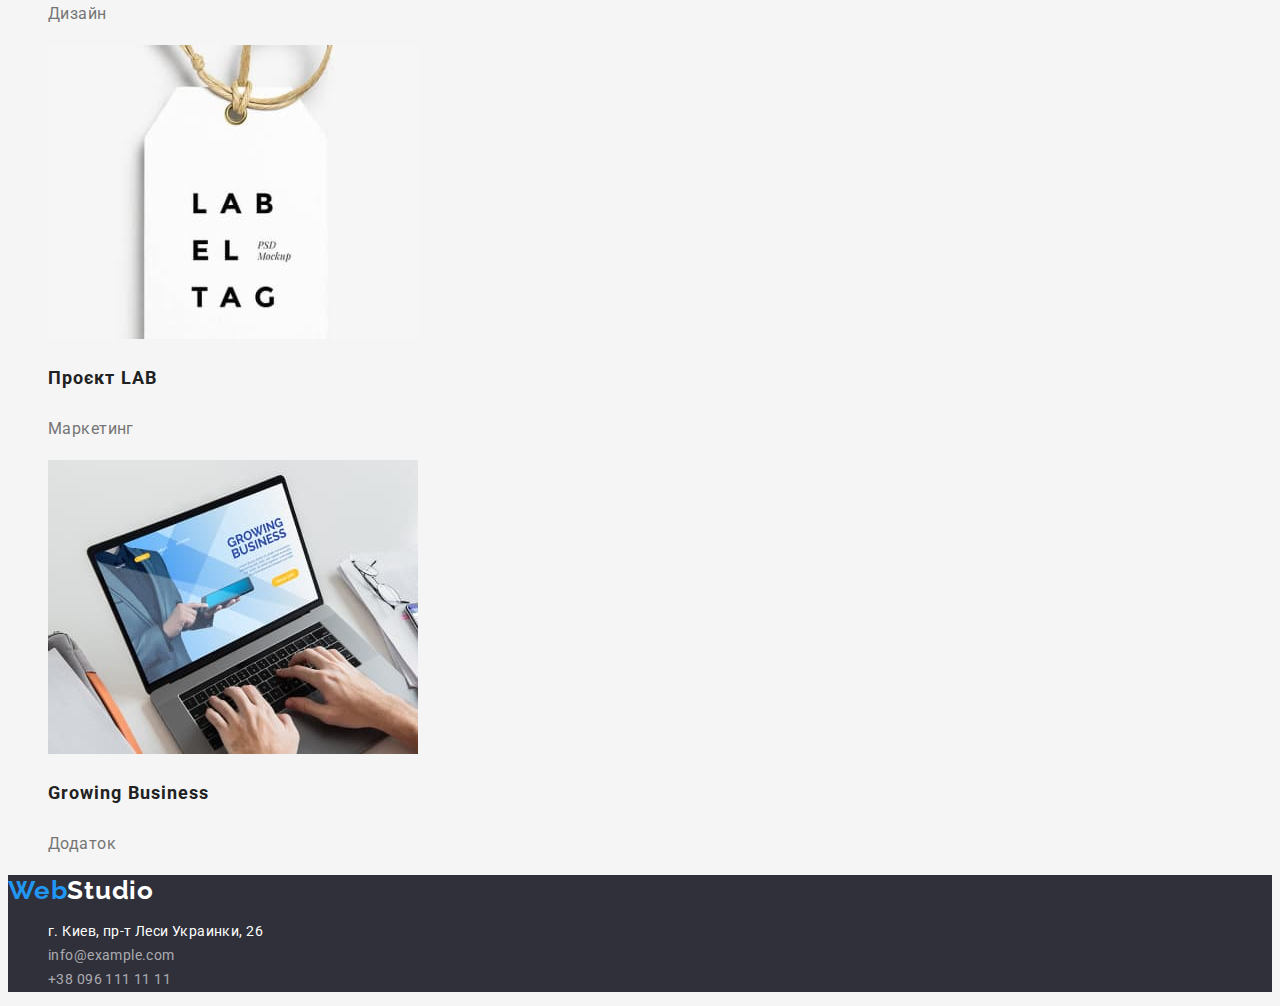
==== commit 20ff152d: "ДЗ-2-ред2" ====
--- a/portfolio.html
+++ b/portfolio.html
@@ -14,19 +14,19 @@
     <header class="header">
         <nav>
             <a class="header-logo" href="./index.html"><span class="web">Web</span>Studio</a>
-            <ul class="header-link">
-                <li><a class="header-link-item" href="./index.html">Студія</a></li>
-                <li><a class="header-link-item curent" href="./portfolio.html">Портфоліо</a></li>                
-                <li><a class="header-link-item" href="">Контакти</a></li>
+            <ul>
+                <li><a class="nav-link" href="./index.html">Студія</a></li>
+                <li><a class="nav-link curent" href="./portfolio.html">Портфоліо</a></li>                
+                <li><a class="nav-link" href="">Контакти</a></li>
             </ul>
         </nav>
-        <ul class="header-contacts">
-            <li><a class="header-contacts-link" href="mailto:info@example.com">info@devstudio.com</a></li>
-            <li><a class="header-contacts-link" href="tel:+380961111111">+38 096 111 11 11</a></li>
+        <ul>
+            <li><a class="contacts-link" href="mailto:info@example.com">info@devstudio.com</a></li>
+            <li><a class="contacts-link" href="tel:+380961111111">+38 096 111 11 11</a></li>
         </ul>
     </header>
         <main>
-            <section class="cases">
+            <section class="projects">
                 <h1 class="visually-hidden">Наші роботи</h1> 
                 <ul>
                     <li><button class="btn-portfolio" type="button">Усі</button></li>
@@ -35,67 +35,51 @@
                     <li><button class="btn-portfolio" type="button">Дизайн</button></li>
                     <li><button class="btn-portfolio" type="button">Маркетинг</button></li>
                 </ul>
-                <ul class="cases-list">
-                    <li class="cases-list-item">
+                <ul class="project-list">
+                    <li class="project-item">
                         <img src="./images/img3-0.jpg" alt="Технокряк" width="370">
-                        <h3 class="cases-list-item-name">Технокряк</h3>
-                        <p class="cases-list-item-spec">Веб-сайт</p>
+                        <h3 class="project-title">Технокряк</h3>
+                        <p class="project-description">Веб-сайт</p>
                     </li>
-                </ul>
-                <ul class="cases-list">
-                    <li class="cases-list-item">
+                    <li class="project-item">
                         <img src="./images/img3-1.jpg" alt="Постер New Orlean vs Golden Star" width="370">
-                        <h3 class="cases-list-item-name">Постер New Orlean vs Golden Star</h3>
-                        <p class="cases-list-item-spec">Дизайн</p>
+                        <h3 class="project-title">Постер New Orlean vs Golden Star</h3>
+                        <p class="project-description">Дизайн</p>
                     </li>
-                </ul>
-                <ul class="cases-list">
-                    <li class="cases-list-item">
+                    <li class="project-item">
                         <img src="./images/img3-2.jpg" alt="Ресторан Seafood" width="370">
-                        <h3 class="cases-list-item-name">Ресторан Seafood</h3>
-                        <p class="cases-list-item-spec">Додаток</p>
+                        <h3 class="project-title">Ресторан Seafood</h3>
+                        <p class="project-description">Додаток</p>
                     </li>
-                </ul>
-                <ul class="cases-list">
-                    <li class="cases-list-item">
+                    <li class="project-item">
                         <img src="./images/img3-3.jpg" alt="Проєкт Prime" width="370">
-                        <h3 class="cases-list-item-name">Проєкт Prime</h3>
-                        <p class="cases-list-item-spec">Маркетинг</p>
+                        <h3 class="project-title">Проєкт Prime</h3>
+                        <p class="project-description">Маркетинг</p>
                     </li>
-                </ul>
-                <ul class="cases-list">
-                    <li class="cases-list-item">
+                    <li class="project-item">
                         <img src="./images/img3-4.jpg" alt="Проєкт Boxes" width="370">
-                        <h3 class="cases-list-item-name">Проєкт Boxes</h3>
-                        <p class="cases-list-item-spec">Додаток</p>
+                        <h3 class="project-title">Проєкт Boxes</h3>
+                        <p class="project-description">Додаток</p>
                     </li>
-                </ul>
-                <ul class="cases-list">
-                    <li class="cases-list-item">
+                    <li class="project-item">
                         <img src="./images/img3-5.jpg" alt="Веб-сайт Inspiration has no Borders" width="370">
-                        <h3 class="cases-list-item-name">Inspiration has no Borders</h3>
-                        <p class="cases-list-item-spec">Веб-сайт</p>
+                        <h3 class="project-title">Inspiration has no Borders</h3>
+                        <p class="project-description">Веб-сайт</p>
                     </li>
-                </ul>
-                <ul class="cases-list">
-                    <li class="cases-list-item">
+                    <li class="project-item">
                         <img src="./images/img3-6.jpg" alt="Видання Limited Edition" width="370">
-                        <h3 class="cases-list-item-name">Видання Limited Edition</h3>
-                        <p class="cases-list-item-spec">Дизайн</p>
+                        <h3 class="project-title">Видання Limited Edition</h3>
+                        <p class="project-description">Дизайн</p>
                     </li>
-                </ul>
-                <ul class="cases-list">
-                    <li class="cases-list-item">
+                    <li class="project-item">
                         <img src="./images/img3-7.jpg" alt="Проєкт LAB" width="370">
-                        <h3 class="cases-list-item-name">Проєкт LAB</h3>
-                        <p class="cases-list-item-spec">Маркетинг</p>
+                        <h3 class="project-title">Проєкт LAB</h3>
+                        <p class="project-description">Маркетинг</p>
                     </li>
-                </ul>
-                <ul class="cases-list">
-                    <li class="cases-list-item">
+                    <li class="project-item">
                         <img src="./images/img3-8.jpg" alt="Growing Business" width="370">
-                        <h3 class="cases-list-item-name">Growing Business</h3>
-                        <p class="cases-list-item-spec">Додаток</p>
+                        <h3 class="project-title">Growing Business</h3>
+                        <p class="project-description">Додаток</p>
                     </li>
                 </ul>
             </section>
@@ -103,10 +87,12 @@
         <footer class="footer">
             <a class="footer-logo" href="./index.html"><span class="web">Web</span>Studio</a>
             <address class="footer-adress">
-                <ul class="footer-link">
-                    <li><a class="footer-link-map" href="https://www.google.com.ua/maps/place/Mis%CA%B9ka+Stantsiya+Perelyvannya+Krovi/@50.4380181,30.5252635,19.65z/data=!4m5!3m4!1s0x40d4cfabbdd3cb4f:0x104631ce8d70f54c!8m2!3d50.437984!4d30.525297?hl=ru" target="_blank" rel ="noopener noreferrer">  г. Киев, пр-т Леси Украинки, 26</a></li>
-                    <li><a class="footer-link-item" href="mailto:info@example.com">info@example.com</a></li>
-                    <li><a class="footer-link-item" href="tel:+380961111111">+38 096 111 11 11</a></li>
+                <ul>
+                    <li><a class="adress-map"
+                            href="https://www.google.com.ua/maps/place/Mis%CA%B9ka+Stantsiya+Perelyvannya+Krovi/@50.4380181,30.5252635,19.65z/data=!4m5!3m4!1s0x40d4cfabbdd3cb4f:0x104631ce8d70f54c!8m2!3d50.437984!4d30.525297?hl=ru"
+                            target="_blank" rel="noopener noreferrer"> г. Киев, пр-т Леси Украинки, 26</a></li>
+                    <li><a class="adress-link" href="mailto:info@example.com">info@example.com</a></li>
+                    <li><a class="adress-link" href="tel:+380961111111">+38 096 111 11 11</a></li>
                 </ul>
             </address>
         </footer>
--- a/css/styles.css
+++ b/css/styles.css
@@ -53,7 +53,7 @@
     color: var(--web-color)
 }
 
-.header-link-item {
+.nav-link {
     font-weight: 500;
     line-height: 1.14;
     letter-spacing: 0.02em;
@@ -61,13 +61,13 @@
     text-decoration: none;
     }
 
-.header-link-item:hover, .header-link-item:focus, .header-contacts-link:hover,
-.header-contacts-link:focus {
+.nav-link:hover, .nav-link:focus, .contacts-link:hover,
+.contacts-link:focus {
     color:var(--header-hover-color);
     }
 
 
-.header-contacts-link {
+.contacts-link {
     font-weight: 500;
     line-height: 1.14;
     letter-spacing: 0.02em;
@@ -75,7 +75,7 @@
     text-decoration: none;
 }
 
-.hero-title {
+.hero {
     background-color: var(--hero-title-background);
 }
 
@@ -109,22 +109,23 @@
     color: var(--btn-portfolio-txt);
 }
 
-.work-list-item {
+.work-title {
     font-size: 14px;
     line-height: 1.14;
     text-transform: uppercase;
 }
 
-.work-list-txt {
+.work-description {
     line-height: 1.71;
     color: var(--work-list-item-txt);
 }
 
-.title {
-    background: var(--background-team);
-        font-size: 36px;
-        line-height: 1.17;
-        text-align: center;
+.section-title {
+    background-color: var(--background-team);
+    font-size: 36px;
+    line-height: 1.17;
+    text-align: center;
+    color: var(--occup-team-logo);
 }
 
 .team-name {
@@ -134,7 +135,7 @@
     text-align: center;
 }
 
-.team-pos {
+.team-position {
     font-size: 16px;
     line-height: 1.19;
     text-align: center;
@@ -163,23 +164,19 @@
     color: var(--header-hover-color);
 }
 
-.footer-link {
-
-}
-
-.footer-link-item {
+.adress-link {
     line-height: 1.71;
     color: var(--footer-link-item);
     text-decoration: none;
 }
 
-.footer-link-map {
+.adress-map {
     line-height: 1.71;
     color: var(--footer-link-map);
     text-decoration: none;
 }
 
-.footer-link-item:hover, .footer-link-item:focus {
+.adress-link:hover, .adress-link:focus {
     color: var(--header-hover-color);
 }
 
@@ -204,15 +201,16 @@
 /* Портфолио */
 
 .btn-portfolio {
-        font-weight: 500;
-        font-size: 16px;
-        line-height: 1.62;
-        text-align: center;
-        letter-spacing: 0.03em;
-        color: var(--btn-portfolio-txt);
-        background: var(--btn-portfolio-background);
-        border-radius: 4px;
-        }
+    font-family: 'Roboto';
+    font-weight: 500;
+    font-size: 16px;
+    line-height: 1.62;
+    text-align: center;
+    letter-spacing: 0.03em;
+    color: var(--btn-portfolio-txt);
+    background: var(--btn-portfolio-background);
+    border-radius: 4px;
+    }
 
 .btn-portfolio:hover, .btn-portfolio:focus {
     background:var(--button-background);
@@ -226,21 +224,14 @@
     cursor: pointer;
 }
 
-.cases-list {        
-}
-
-.cases-list-item {
-    
-}
-
-.cases-list-item-name {
+.project-title {
     font-size: 18px;
     line-height: 2;
     letter-spacing: 0.06em;
     color: var(--cases-list-item-name-txt);
 }
 
-.cases-list-item-spec {
+.project-description {
     font-size: 16px;
     line-height: 1.88;
     color: var(--cases-list-item-spec-txt);
